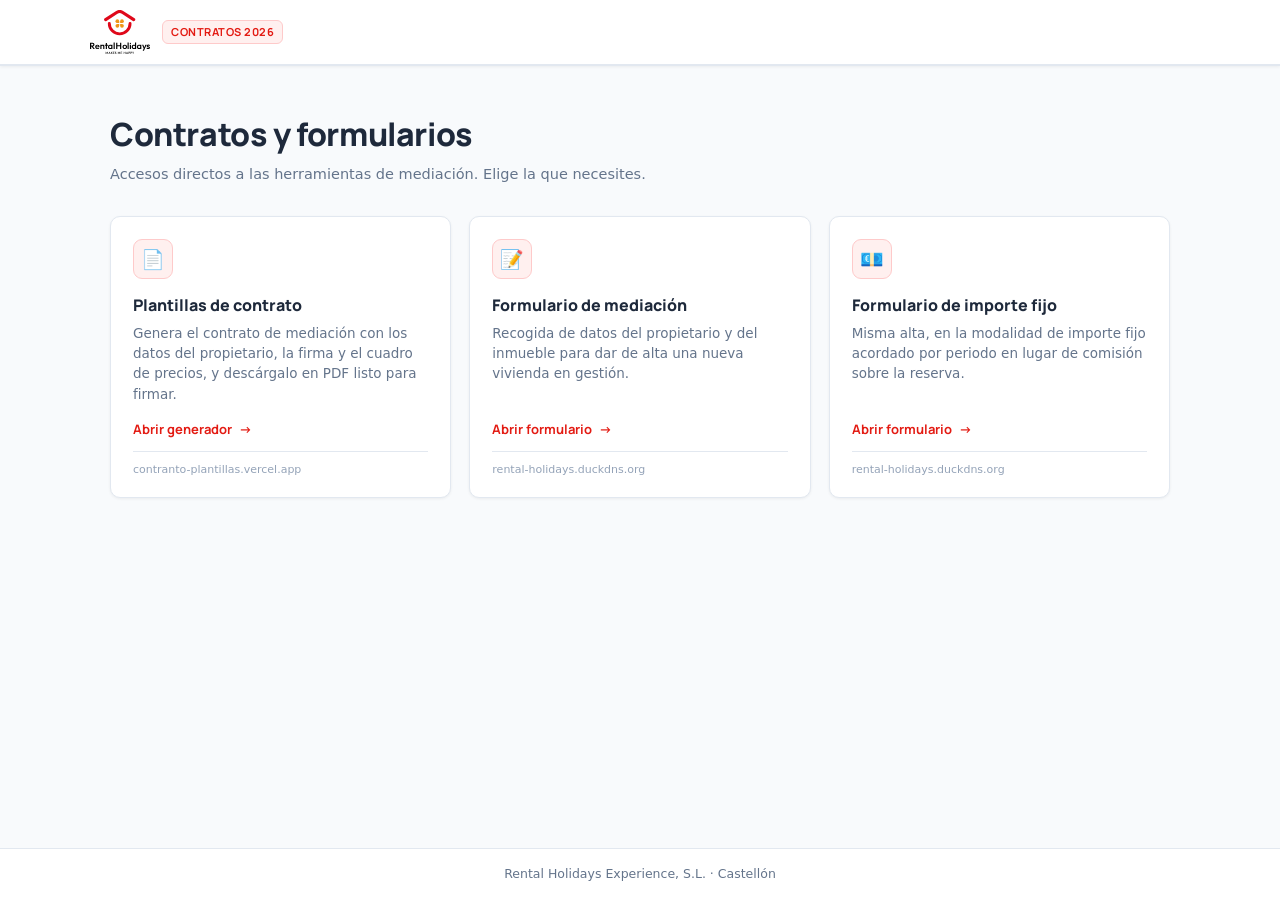
==== portal/index.html @ a3760e27 "Añadir el portal de accesos Página de inicio con las tres herramientas de mediación: el generador de" ====
<!DOCTYPE html>
<html lang="es">
<head>
  <meta charset="UTF-8">
  <meta name="viewport" content="width=device-width, initial-scale=1.0">
  <title>Rental Holidays — Contratos y formularios</title>
  <link rel="icon" href="logo.svg">
  <link rel="preconnect" href="https://fonts.googleapis.com">
  <link rel="stylesheet" href="https://fonts.googleapis.com/css2?family=Manrope:wght@500;600;700;800&display=swap">
  <style>
    :root {
      --primary: #E31B13;
      --primary-hover: #c4150e;
      --primary-light: #fff0ef;
      --primary-border: #fecaca;
      --accent: #EF9618;
      --secondary: #1e293b;
      --bg: #f8fafc;
      --card-bg: #ffffff;
      --text-main: #0f172a;
      --text-muted: #64748b;
      --border: #e2e8f0;
      --radius: 10px;
      --shadow-sm: 0 1px 3px rgba(0,0,0,0.06);
      --shadow-md: 0 4px 12px rgba(0,0,0,0.08);
      --shadow-lg: 0 10px 30px rgba(0,0,0,0.12);
      --font-sans: 'Segoe UI', system-ui, -apple-system, sans-serif;
      --font-display: 'Manrope', var(--font-sans);
    }

    * { box-sizing: border-box; margin: 0; padding: 0; }

    body {
      font-family: var(--font-sans);
      background: var(--bg);
      color: var(--text-main);
      line-height: 1.5;
      min-height: 100vh;
      display: flex;
      flex-direction: column;
    }

    /* Cabecera, igual que la de la aplicación de contratos */
    .app-header {
      background: #ffffff;
      border-bottom: 2px solid var(--border);
      padding: 10px 24px;
      box-shadow: var(--shadow-sm);
    }

    .header-container {
      max-width: 1100px;
      margin: 0 auto;
      display: flex;
      align-items: center;
      gap: 12px;
    }

    .brand-logo { height: 44px; width: auto; }

    .brand-badge {
      background: var(--primary-light);
      color: var(--primary);
      font-family: var(--font-display);
      font-size: 11px;
      font-weight: 700;
      padding: 3px 8px;
      border-radius: 6px;
      text-transform: uppercase;
      letter-spacing: 0.5px;
      border: 1px solid var(--primary-border);
    }

    main {
      flex: 1;
      max-width: 1100px;
      width: 100%;
      margin: 0 auto;
      padding: 44px 20px 56px;
    }

    .page-intro { margin-bottom: 30px; }

    .page-intro h1 {
      font-family: var(--font-display);
      font-size: clamp(24px, 4vw, 32px);
      font-weight: 800;
      letter-spacing: -0.4px;
      color: var(--secondary);
      margin-bottom: 6px;
    }

    .page-intro p {
      font-size: 14.5px;
      color: var(--text-muted);
      max-width: 60ch;
    }

    .card-grid {
      display: grid;
      grid-template-columns: 1fr;
      gap: 18px;
    }

    @media (min-width: 760px) {
      .card-grid { grid-template-columns: repeat(3, 1fr); }
    }

    .card {
      display: flex;
      flex-direction: column;
      background: var(--card-bg);
      border: 1px solid var(--border);
      border-radius: var(--radius);
      box-shadow: var(--shadow-sm);
      padding: 22px 22px 18px;
      text-decoration: none;
      color: inherit;
      transition: box-shadow 0.2s ease, transform 0.2s ease, border-color 0.2s ease;
    }

    .card:hover {
      box-shadow: var(--shadow-md);
      transform: translateY(-2px);
      border-color: var(--primary-border);
    }

    .card:focus-visible {
      outline: 3px solid var(--primary);
      outline-offset: 3px;
    }

    .icon-badge {
      background: var(--primary-light);
      color: var(--primary);
      width: 40px;
      height: 40px;
      display: inline-flex;
      align-items: center;
      justify-content: center;
      border-radius: 9px;
      font-size: 19px;
      border: 1px solid var(--primary-border);
      margin-bottom: 14px;
    }

    .card-title {
      font-family: var(--font-display);
      font-size: 16px;
      font-weight: 800;
      color: var(--secondary);
      margin-bottom: 6px;
    }

    .card-text {
      font-size: 13.5px;
      color: var(--text-muted);
      flex: 1;
      margin-bottom: 16px;
    }

    .card-action {
      display: inline-flex;
      align-items: center;
      gap: 7px;
      font-family: var(--font-display);
      font-size: 13px;
      font-weight: 700;
      color: var(--primary);
    }

    .card-action .arrow { transition: transform 0.2s ease; }
    .card:hover .card-action .arrow { transform: translateX(3px); }

    .card-host {
      font-size: 11px;
      color: #94a3b8;
      margin-top: 12px;
      padding-top: 10px;
      border-top: 1px solid var(--border);
      word-break: break-all;
    }

    footer {
      border-top: 1px solid var(--border);
      background: #ffffff;
      padding: 16px 24px;
      font-size: 12.5px;
      color: var(--text-muted);
      text-align: center;
    }

    @media (prefers-reduced-motion: reduce) {
      .card, .card-action .arrow { transition: none; }
      .card:hover { transform: none; }
    }
  </style>
</head>
<body>

  <header class="app-header">
    <div class="header-container">
      <img src="logo.svg" alt="Rental Holidays" class="brand-logo">
      <span class="brand-badge">Contratos 2026</span>
    </div>
  </header>

  <main>
    <div class="page-intro">
      <h1>Contratos y formularios</h1>
      <p>Accesos directos a las herramientas de mediación. Elige la que necesites.</p>
    </div>

    <div class="card-grid">

      <a class="card" href="https://contranto-plantillas.vercel.app/">
        <span class="icon-badge" aria-hidden="true">📄</span>
        <span class="card-title">Plantillas de contrato</span>
        <span class="card-text">
          Genera el contrato de mediación con los datos del propietario, la firma
          y el cuadro de precios, y descárgalo en PDF listo para firmar.
        </span>
        <span class="card-action">Abrir generador <span class="arrow" aria-hidden="true">→</span></span>
        <span class="card-host">contranto-plantillas.vercel.app</span>
      </a>

      <a class="card" href="https://rental-holidays.duckdns.org/mediacion/formulario.html">
        <span class="icon-badge" aria-hidden="true">📝</span>
        <span class="card-title">Formulario de mediación</span>
        <span class="card-text">
          Recogida de datos del propietario y del inmueble para dar de alta una
          nueva vivienda en gestión.
        </span>
        <span class="card-action">Abrir formulario <span class="arrow" aria-hidden="true">→</span></span>
        <span class="card-host">rental-holidays.duckdns.org</span>
      </a>

      <a class="card" href="https://rental-holidays.duckdns.org/mediacion/formulario_importe_fijo.html">
        <span class="icon-badge" aria-hidden="true">💶</span>
        <span class="card-title">Formulario de importe fijo</span>
        <span class="card-text">
          Misma alta, en la modalidad de importe fijo acordado por periodo en
          lugar de comisión sobre la reserva.
        </span>
        <span class="card-action">Abrir formulario <span class="arrow" aria-hidden="true">→</span></span>
        <span class="card-host">rental-holidays.duckdns.org</span>
      </a>

    </div>
  </main>

  <footer>
    Rental Holidays Experience, S.L. · Castellón
  </footer>

</body>
</html>
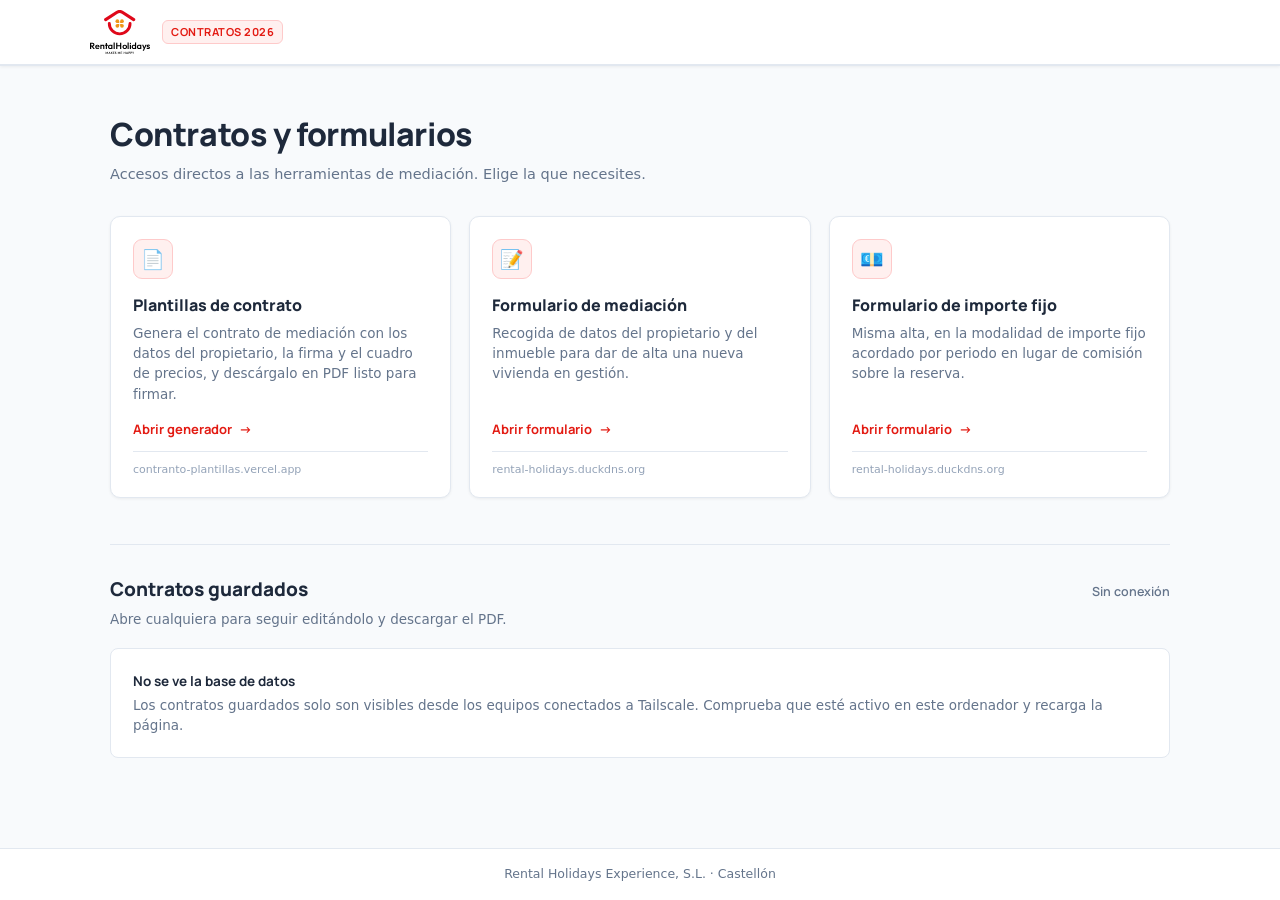
==== commit 9fcc37ef: "Abrir contratos guardados desde el portal de inicio El inicio lista los contratos de la base de dato" ====
--- a/portal/index.html
+++ b/portal/index.html
@@ -181,6 +181,112 @@
       word-break: break-all;
     }
 
+    /* Lista de contratos guardados */
+    .saved {
+      margin-top: 46px;
+      padding-top: 30px;
+      border-top: 1px solid var(--border);
+    }
+
+    .saved-head {
+      display: flex;
+      align-items: baseline;
+      justify-content: space-between;
+      flex-wrap: wrap;
+      gap: 12px;
+      margin-bottom: 6px;
+    }
+
+    .saved-head h2 {
+      font-family: var(--font-display);
+      font-size: 19px;
+      font-weight: 800;
+      color: var(--secondary);
+      margin: 0;
+    }
+
+    .saved-state {
+      font-size: 12.5px;
+      color: var(--text-muted);
+      font-family: var(--font-display);
+      font-weight: 600;
+    }
+
+    .saved > p.hint {
+      font-size: 13.5px;
+      color: var(--text-muted);
+      margin: 0 0 18px;
+    }
+
+    #buscador {
+      width: 100%;
+      max-width: 340px;
+      padding: 9px 12px;
+      border: 1px solid var(--border);
+      border-radius: 8px;
+      font-size: 13.5px;
+      font-family: inherit;
+      margin-bottom: 16px;
+    }
+
+    #buscador:focus {
+      outline: none;
+      border-color: var(--primary);
+      box-shadow: 0 0 0 3px var(--primary-light);
+    }
+
+    .fila {
+      display: flex;
+      align-items: center;
+      justify-content: space-between;
+      gap: 14px;
+      padding: 13px 16px;
+      background: var(--card-bg);
+      border: 1px solid var(--border);
+      border-radius: 8px;
+      margin-bottom: 8px;
+      text-decoration: none;
+      color: inherit;
+      transition: border-color 0.15s ease, box-shadow 0.15s ease;
+    }
+
+    .fila:hover { border-color: var(--primary-border); box-shadow: var(--shadow-sm); }
+    .fila:focus-visible { outline: 3px solid var(--primary); outline-offset: 2px; }
+
+    .fila-datos { min-width: 0; }
+
+    .fila-nombre {
+      display: block;
+      font-family: var(--font-display);
+      font-size: 14.5px;
+      font-weight: 700;
+      color: var(--secondary);
+      white-space: nowrap;
+      overflow: hidden;
+      text-overflow: ellipsis;
+    }
+
+    .fila-fecha { font-size: 11.5px; color: var(--text-muted); }
+
+    .fila-accion {
+      font-family: var(--font-display);
+      font-size: 12.5px;
+      font-weight: 700;
+      color: var(--primary);
+      white-space: nowrap;
+    }
+
+    .aviso {
+      background: var(--card-bg);
+      border: 1px solid var(--border);
+      border-radius: 8px;
+      padding: 22px;
+      font-size: 13.5px;
+      color: var(--text-muted);
+    }
+
+    .aviso strong { color: var(--secondary); display: block; margin-bottom: 4px; font-family: var(--font-display); }
+
     footer {
       border-top: 1px solid var(--border);
       background: #ffffff;
@@ -247,11 +353,84 @@
       </a>
 
     </div>
+
+    <section class="saved">
+      <div class="saved-head">
+        <h2>Contratos guardados</h2>
+        <span class="saved-state" id="estado">Buscando…</span>
+      </div>
+      <p class="hint">Abre cualquiera para seguir editándolo y descargar el PDF.</p>
+
+      <input type="text" id="buscador" placeholder="Buscar por nombre…" hidden autocomplete="off">
+      <div id="lista"></div>
+    </section>
   </main>
 
   <footer>
     Rental Holidays Experience, S.L. · Castellón
   </footer>
 
+  <script>
+    const BASE_DATOS = 'https://rentalhost.tail5ff048.ts.net:8443';
+    const APP = 'https://contranto-plantillas.vercel.app';
+
+    const lista = document.getElementById('lista');
+    const estado = document.getElementById('estado');
+    const buscador = document.getElementById('buscador');
+    let contratos = [];
+
+    function escapar(texto) {
+      const d = document.createElement('div');
+      d.textContent = texto;
+      return d.innerHTML;
+    }
+
+    function fecha(iso) {
+      return new Date(iso).toLocaleDateString('es-ES', { day: '2-digit', month: 'short', year: 'numeric' });
+    }
+
+    function pintar(filtro) {
+      const q = (filtro || '').trim().toLowerCase();
+      const visibles = contratos.filter(c => !q || c.nombre.toLowerCase().includes(q));
+
+      if (visibles.length === 0) {
+        lista.innerHTML = '<div class="aviso">' + (q
+          ? 'Ningún contrato coincide con esa búsqueda.'
+          : '<strong>Todavía no hay contratos guardados</strong>Crea uno en el generador y pulsa «Guardar Plantilla»: aparecerá aquí.') + '</div>';
+        return;
+      }
+
+      lista.innerHTML = visibles.map(c => `
+        <a class="fila" href="${APP}/?contrato=${encodeURIComponent(c.id)}">
+          <span class="fila-datos">
+            <span class="fila-nombre">${escapar(c.nombre)}</span>
+            <span class="fila-fecha">Actualizado el ${fecha(c.updated_at)}</span>
+          </span>
+          <span class="fila-accion">Abrir y editar →</span>
+        </a>
+      `).join('');
+    }
+
+    async function cargar() {
+      try {
+        const res = await fetch(BASE_DATOS + '/contratos?select=id,nombre,updated_at&order=updated_at.desc');
+        if (!res.ok) throw new Error('HTTP ' + res.status);
+        contratos = await res.json();
+
+        estado.textContent = contratos.length === 1 ? '1 contrato' : contratos.length + ' contratos';
+        buscador.hidden = contratos.length < 6;
+        pintar('');
+      } catch (e) {
+        estado.textContent = 'Sin conexión';
+        lista.innerHTML = '<div class="aviso"><strong>No se ve la base de datos</strong>' +
+          'Los contratos guardados solo son visibles desde los equipos conectados a Tailscale. ' +
+          'Comprueba que esté activo en este ordenador y recarga la página.</div>';
+      }
+    }
+
+    buscador.addEventListener('input', () => pintar(buscador.value));
+    cargar();
+  </script>
+
 </body>
 </html>
